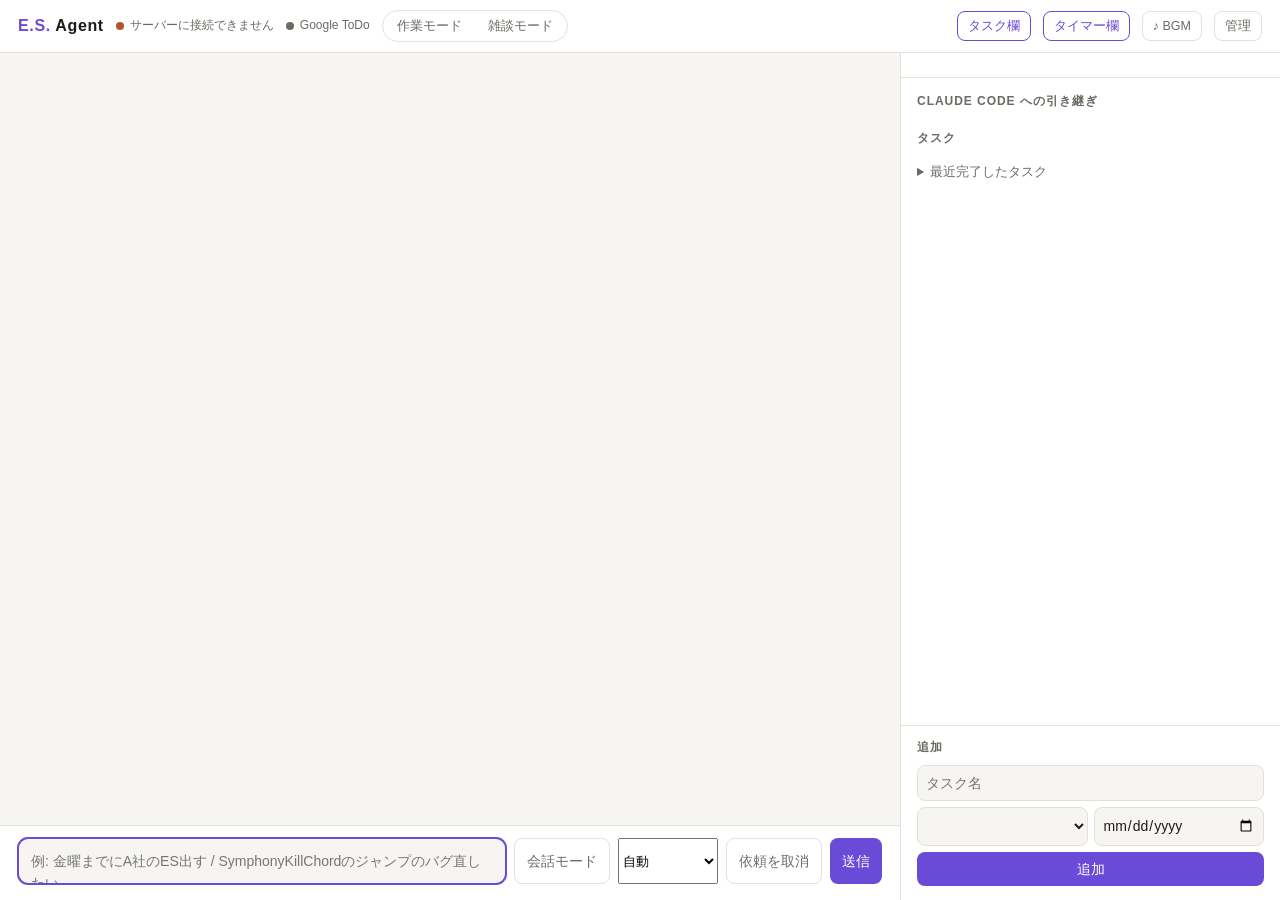
==== esagent/static/index.html @ 78816b26 "feat: 黒猫がマウス・ドラッグ・話しかけに反応する（#279） - マウスを乗せると鳴く（♡）、運ぶと走る（!）・下ろすと伸び、会話モードで話している間は耳を立てて聞く（👂） - 決まりは esa" ====
<!doctype html>
<html lang="ja">
<head>
<meta charset="utf-8">
<meta name="viewport" content="width=device-width, initial-scale=1">
<meta name="referrer" content="strict-origin-when-cross-origin">
<title>E.S. Agent</title>
<link rel="stylesheet" href="/static/companion.css">
<style>
:root {
  --bg: #f6f5f2; --panel: #ffffff; --ink: #1d1c1a; --muted: #6d6a64; --line: #e4e1da;
  --accent: #6a4bd8; --accent-ink: #ffffff; --user: #ece8ff; --notice: #f1efe8;
  --ok: #2f8a4f; --warn: #b4542b; --due: #a26400;
}
@media (prefers-color-scheme: dark) {
  :root {
    --bg: #161514; --panel: #1f1e1c; --ink: #ecebe7; --muted: #9c988f; --line: #33312d;
    --accent: #9b83ff; --accent-ink: #14121c; --user: #2c2645; --notice: #26241f;
    --ok: #6cc58b; --warn: #f0906a; --due: #e0b050;
  }
}
* { box-sizing: border-box; }
html, body { height: 100%; margin: 0; }
body {
  background: var(--bg); color: var(--ink);
  font: 14px/1.6 "Segoe UI", "Yu Gothic UI", "Meiryo", sans-serif;
  display: grid; grid-template-rows: auto 1fr;
}
header {
  display: flex; align-items: center; gap: 12px; padding: 10px 18px;
  border-bottom: 1px solid var(--line); background: var(--panel);
}
header h1 { font-size: 16px; margin: 0; letter-spacing: .04em; }
/* YouTube under the header (#157). Closed = moved off-screen, so the player is never torn down. */
#bgm-drop { position: fixed; top: 52px; right: 16px; width: min(400px, calc(100vw - 32px)); max-height: calc(100vh - 70px);
  overflow: auto; z-index: 40; background: var(--panel); border: 1px solid var(--line); border-radius: 12px;
  padding: 12px 16px; box-shadow: 0 12px 32px rgba(0,0,0,.35); }
#bgm-drop:not(.open) { left: -10000px; right: auto; }
#bgm-drop h2 { font-size: 12px; text-transform: uppercase; letter-spacing: .08em; color: var(--muted); margin: 0 0 8px; }
#bgmBtn[aria-expanded="true"] { color: var(--accent); border-color: var(--accent); }
/* The calendar pane (#157). */
#cal .cal-head { display: flex; align-items: center; justify-content: space-between; gap: 6px; }
#cal .cal-head h2 { margin: 0; cursor: pointer; user-select: none; }
#cal .caret { display: inline-block; transition: transform .15s; }
#cal.closed .caret { transform: rotate(-90deg); }
#cal.closed #cal-body { display: none; }
#cal-body { max-height: 46vh; overflow: auto; margin-top: 6px; }
.cal-nav { display: flex; align-items: center; gap: 4px; font-size: 12.5px; }
.cal-nav button { padding: 0 8px; }
.cal-grid { display: grid; grid-template-columns: repeat(7, 1fr); gap: 2px; }
.cal-w { text-align: center; font-size: 11px; color: var(--muted); }
.cal-day { padding: 2px 0 1px; font-size: 12px; background: transparent; border: 1px solid transparent; border-radius: 6px;
  color: inherit; display: flex; flex-direction: column; align-items: center; line-height: 1.2; cursor: pointer; }
.cal-day i { font-style: normal; font-size: 9px; color: var(--accent); height: 9px; }
.cal-day.other { opacity: .4; }
.cal-day.today { border-color: var(--accent); }
.cal-day.picked { background: var(--accent); color: #fff; }
.cal-day.picked i { color: #fff; }
#cal h3 { font-size: 12.5px; margin: 10px 0 4px; }
.cal-list { list-style: none; margin: 0; padding: 0; font-size: 12.5px; }
.cal-list li { display: grid; grid-template-columns: 42px 1fr; gap: 0 6px; padding: 3px 0; border-bottom: 1px solid var(--line); }
.cal-list li small { grid-column: 2; color: var(--muted); font-size: 11px; }
.cal-list li.none { display: block; color: var(--muted); }
.cal-list .when { color: var(--muted); font-variant-numeric: tabular-nums; }
#cal-add { display: grid; grid-template-columns: 1fr 1fr; gap: 4px; margin-top: 8px; }
#cal-add input[name=title] { grid-column: 1 / -1; }
#cal-add input, #cal-add select, #cal-add button { font-size: 12px; min-width: 0; }
.cal-choose { margin-top: 8px; font-size: 12px; }
.cal-choose label { display: flex; align-items: center; gap: 6px; padding: 2px 0; }
.cal-choose .swatch { width: 10px; height: 10px; border-radius: 3px; display: inline-block; }
.cal-note { font-size: 12px; color: var(--muted); margin: 6px 0; }
.cal-note.error { color: var(--warn); }
header h1 span { color: var(--accent); }
#status { font-size: 12px; color: var(--muted); display: flex; align-items: center; gap: 6px; }
#status i { width: 8px; height: 8px; border-radius: 50%; background: var(--muted); display: inline-block; }
#status.ok i { background: var(--ok); } #status.bad i { background: var(--warn); }
#gstatus { font-size: 12px; color: var(--muted); display: flex; align-items: center; gap: 6px; }
#gstatus i { width: 8px; height: 8px; border-radius: 50%; background: var(--muted); display: inline-block; }
#gstatus.ok i { background: var(--ok); } #gstatus.bad i { background: var(--warn); } #gstatus.wait i { background: var(--due); }
#lstatus { font-size: 12px; color: var(--muted); display: flex; align-items: center; gap: 6px; }
#lstatus[hidden] { display: none; }
#lstatus i { width: 8px; height: 8px; border-radius: 50%; background: var(--muted); display: inline-block; }
#lstatus.ok i { background: var(--ok); } #lstatus.bad i { background: var(--warn); }
.spacer { flex: 1; }
#modesw { display: inline-flex; border: 1px solid var(--line); border-radius: 999px; padding: 2px; gap: 2px; }
#modesw button { background: transparent; color: var(--muted); border-radius: 999px; padding: 3px 12px; font-size: 12.5px; }
#modesw button.on { background: var(--accent); color: var(--accent-ink); }
#modesw button:not(.on):hover { color: var(--ink); }
header button { padding: 4px 10px; font-size: 12.5px; }
main { display: grid; grid-template-columns: minmax(0, 1fr) 380px; min-height: 0; }
@media (max-width: 820px) { main { grid-template-columns: 1fr; } aside { border-left: 0; border-top: 1px solid var(--line); }
  #sidescroll { max-height: 50vh; } }

/* chat */
#chat { display: grid; grid-template-rows: auto 1fr auto; min-height: 0; }
#live { display: flex; flex-direction: column; gap: 10px; }
#log { overflow-y: auto; padding: 18px; display: flex; flex-direction: column; gap: 10px; }
.msg { max-width: 82%; padding: 9px 13px; border-radius: 12px; white-space: pre-wrap; word-break: break-word; }
.msg.user { align-self: flex-end; background: var(--user); }
.msg.assistant { align-self: flex-start; background: var(--panel); border: 1px solid var(--line); }
.msg.es { align-self: flex-start; background: var(--panel); border: 1px dashed var(--line); font-size: 13px; }
.msg.queued { opacity: .55; }
/* Ratings of a reply (#144): shown only while the pointer is on the reply, or once rated. */
.msg.assistant { position: relative; }
.rate { display: none; gap: 4px; margin-top: 4px; }
.msg.assistant:hover .rate, .rate.done { display: flex; }
.rate button { font-size: 12px; padding: 1px 6px; border: 1px solid var(--line); border-radius: 8px; background: transparent; color: var(--muted); cursor: pointer; }
.rate button.on { color: var(--accent); border-color: var(--accent); }
.msg.pending small { display: block; font-size: 11px; color: var(--muted); margin-top: 3px; }
.msg.queued small { display: block; font-size: 11px; color: var(--muted); margin-top: 2px; }
.msg.thinking { align-self: flex-start; color: var(--muted); font-size: 12.5px; background: transparent; padding: 4px 2px; }
.msg.thinking b { font-variant-numeric: tabular-nums; color: var(--accent); font-weight: 600; }
.msg.thinking .detail { display: block; font-size: 12px; margin-top: 2px; }
.msg.thinking .partial { display: block; margin-top: 6px; padding: 8px 12px; border-radius: 12px; color: var(--ink);
  font-size: 14px; background: var(--panel); border: 1px dashed var(--line); }
.msg.thinking .dots { display: inline-block; width: 8px; height: 8px; margin-right: 8px; border-radius: 50%;
  background: var(--accent); animation: pulse 1s ease-in-out infinite; vertical-align: middle; }
@keyframes pulse { 50% { opacity: .25; transform: scale(.7); } }
.badge { font-size: 11.5px; padding: 2px 8px; border-radius: 999px; background: var(--user); color: var(--accent); }
form#send { position: relative; }
#cmdpop {
  position: absolute; left: 18px; right: 90px; bottom: calc(100% - 6px); max-height: 260px; overflow-y: auto;
  background: var(--panel); border: 1px solid var(--line); border-radius: 10px; box-shadow: 0 6px 24px rgba(0,0,0,.18);
  padding: 4px; z-index: 5;
}
#cmdpop .cmd { padding: 5px 9px; border-radius: 7px; cursor: pointer; display: flex; gap: 8px; align-items: baseline; }
#cmdpop .cmd.sel, #cmdpop .cmd:hover { background: var(--user); }
#cmdpop .args { color: var(--muted); font-size: 12px; }
#cmdpop .desc { margin-left: auto; color: var(--muted); font-size: 12px; }
.msg.notice { align-self: flex-start; background: var(--notice); color: var(--muted); font-size: 12.5px; border-radius: 8px; }
.empty { color: var(--muted); margin: auto; text-align: center; }
form#send { display: flex; gap: 8px; padding: 12px 18px 16px; border-top: 1px solid var(--line); background: var(--panel); }
#listen { white-space: nowrap; }
#listen.on { background: var(--user); color: var(--accent); border-color: var(--accent); }
#listen-line { padding: 4px 18px; font-size: 12.5px; color: var(--muted); background: var(--panel); border-top: 1px solid var(--line); }
textarea {
  flex: 1; resize: none; height: 46px; max-height: 160px; padding: 11px 12px; border-radius: 10px;
  border: 1px solid var(--line); background: var(--bg); color: var(--ink); font: inherit;
}
textarea:focus, input:focus, select:focus { outline: 2px solid var(--accent); outline-offset: -1px; }
button {
  font: inherit; border: 0; border-radius: 8px; cursor: pointer; padding: 6px 12px;
  background: var(--accent); color: var(--accent-ink);
}
button.ghost { background: transparent; color: var(--muted); border: 1px solid var(--line); }
button:disabled { opacity: .5; cursor: default; }

/* side panel */
/* BGM on top and the add form at the bottom stay put; only the middle scrolls */
aside { border-left: 1px solid var(--line); background: var(--panel); display: flex; flex-direction: column; min-height: 0; }
aside .pinned { flex: none; padding: 12px 16px; background: var(--panel); }
aside .pinned.top { border-bottom: 1px solid var(--line); }
aside .pinned.bottom { border-top: 1px solid var(--line); padding-bottom: 14px; }
aside .pinned h2 { margin-top: 0; }
#sidescroll { flex: 1; min-height: 0; overflow-y: auto; overflow-x: hidden; padding: 12px 16px 16px; }
aside h2 { font-size: 12px; text-transform: uppercase; letter-spacing: .08em; color: var(--muted); margin: 18px 0 8px; }
#sidescroll h2:first-child { margin-top: 2px; }
.handoff { border: 1px solid var(--accent); border-radius: 10px; padding: 10px 12px; margin-bottom: 8px; }
.handoff .t { font-weight: 600; }
.handoff .m { font-size: 12px; color: var(--muted); margin: 2px 0 8px; }
.handoff .row { display: flex; gap: 6px; }
.group { margin-bottom: 10px; }
.group .name { font-size: 12.5px; font-weight: 600; margin: 8px 0 4px; display: flex; align-items: center; gap: 4px; min-width: 0; }
.group .name .fold { background: none; border: 0; padding: 0 2px; font: inherit; color: var(--muted); cursor: pointer; flex: none; }
.group .name .gname { overflow: hidden; text-overflow: ellipsis; white-space: nowrap; min-width: 0; }
.group .name .count { color: var(--muted); font-weight: 400; flex: none; }
.group .name .soon { color: var(--warn); flex: none; }
.task { display: grid; grid-template-columns: auto 1fr auto; gap: 8px; align-items: start; padding: 5px 0; border-bottom: 1px dashed var(--line); }
.task input[type=checkbox] { margin-top: 4px; accent-color: var(--accent); }
.task .title { word-break: break-word; }
.task .meta { font-size: 11.5px; color: var(--muted); }
.task .meta .due { color: var(--due); } .task .meta .over { color: var(--warn); font-weight: 600; }
.task button { padding: 2px 8px; font-size: 12px; }
.task.done .title { text-decoration: line-through; color: var(--muted); }
.task > div { min-width: 0; }
.task button { white-space: nowrap; }
aside { overflow: hidden; }
.task .title { cursor: pointer; }
.task .title:hover { color: var(--accent); }
.task .peek { font-size: 11.5px; color: var(--muted); white-space: nowrap; overflow: hidden; text-overflow: ellipsis; }
.task .more { grid-column: 2 / -1; display: grid; gap: 6px; margin: 4px 0 6px; }
.task .more textarea { height: 90px; max-height: none; resize: vertical; font-size: 13px; padding: 8px 10px; }
.task .more .row { display: flex; gap: 6px; }
form#add { display: grid; grid-template-columns: 1fr 1fr; gap: 6px; }
form#add input[name=title] { grid-column: 1 / -1; }
form#add input, form#add select {
  font: inherit; padding: 6px 8px; border-radius: 8px; border: 1px solid var(--line);
  background: var(--bg); color: var(--ink); min-width: 0;
}
form#add button { grid-column: 1 / -1; }
details summary { cursor: pointer; color: var(--muted); font-size: 12.5px; margin-top: 14px; }

/* A narrow window (#278): the task column and the timer bar can be hidden from the header,
   and the rest packs tighter. Which parts are hidden is kept in this browser (es.layout). */
#sideBtn[aria-pressed="true"], #barBtn[aria-pressed="true"] { color: var(--accent); border-color: var(--accent); }
body.hide-side main { grid-template-columns: minmax(0, 1fr); }
body.hide-side aside { display: none; }
body.hide-bar #scene #controls { display: none; }
@media (max-width: 1100px) {
  header { flex-wrap: wrap; gap: 6px 10px; padding: 8px 12px; }
  main { grid-template-columns: minmax(0, 1fr) 300px; }
  #log { padding: 12px; }
  .msg { max-width: 92%; }
  form#send { flex-wrap: wrap; gap: 6px; padding: 8px 12px 10px; }
  form#send textarea { flex: 1 1 100%; }
  #sendBtn { margin-left: auto; }
  #scene #controls { gap: 10px; padding: 6px 12px; }
}
@media (max-height: 640px) {
  #scene #controls { padding: 4px 12px; }
  #scene #pomo-time { font-size: 22px; }
  form#send textarea { height: 38px; padding: 7px 10px; }
}
</style>
</head>
<body>
<header>
  <h1 title="External Self Agent"><span>E.S.</span> Agent</h1>
  <div id="status"><i></i><span>確認中…</span></div>
  <div id="gstatus" class="pill"><i></i><span>Google ToDo</span></div>
  <div id="lstatus" class="pill" hidden><i></i><span></span></div>
  <div id="modesw" role="group" aria-label="モード">
    <button data-mode="work" title="タスク管理と相談。「何からやる？」で次の一歩を提案します">作業モード</button>
    <button data-mode="talk" title="ただの会話。Es からタスクの話は振りません">雑談モード</button>
  </div>
  <span class="spacer"></span>
  <button id="gconnect" class="ghost" hidden>Google ToDo に接続</button>
  <button id="gsync" class="ghost" hidden>今すぐ同期</button>
  <button id="gkeep" class="ghost" hidden>Google に送り直す</button>
  <button id="gdrop" class="ghost" hidden></button>
  <button id="sideBtn" class="ghost" title="右のタスク欄を出す / 隠す" aria-pressed="true">タスク欄</button>
  <button id="barBtn" class="ghost" title="上のタイマー・音・なかよし度の欄を出す / 隠す" aria-pressed="true">タイマー欄</button>
  <button id="bgmBtn" class="ghost" title="YouTube の BGM と動画・プレイリスト" aria-expanded="false">♪ BGM</button>
  <button id="adminBtn" class="ghost" title="データベースの中身と設定">管理</button>
</header>
<!-- YouTube lives under the header (#157); hidden off-screen, never removed, so the music keeps playing. -->
<div id="bgm-drop"><section id="bgm"></section></div>
<main>
  <section id="chat">
    <section id="scene"></section>
    <div id="log"></div>
    <div id="listen-line" hidden></div>
    <form id="send">
      <div id="cmdpop" hidden></div>
      <textarea id="input" placeholder="例: 金曜までにA社のES出す / SymphonyKillChordのジャンプのバグ直したい" autofocus></textarea>
      <button id="listen" type="button" class="ghost" title="オンの間は話しかけるだけで送ります（Edge の音声認識）">会話モード</button>
      <select id="request-relation" title="前の依頼との関係">
        <option value="auto">自動</option><option value="independent">別の依頼</option>
        <option value="correction">言い直し</option><option value="append">条件を追加</option>
        <option value="topic">話題を変える</option>
      </select>
      <button id="request-cancel" type="button" class="ghost">依頼を取消</button>
      <button id="sendBtn" type="submit">送信</button>
    </form>
  </section>
  <aside>
    <section id="cal" class="pinned top"></section>
    <div id="sidescroll">
      <h2>Claude Code への引き継ぎ</h2>
      <div id="handoffs"></div>
      <h2>タスク</h2>
      <div id="tasks"></div>
      <details><summary>最近完了したタスク</summary><div id="done"></div></details>
    </div>
    <section class="pinned bottom">
      <h2>追加</h2>
      <form id="add">
        <input name="title" placeholder="タスク名" required>
        <select name="project"></select>
        <input name="due" type="date">
        <button type="submit">追加</button>
      </form>
    </section>
  </aside>
</main>
<script src="/static/companion.js"></script>
<script src="/static/listen.js"></script>
<script src="/static/calendar.js"></script>
<script>
const $ = (s) => document.querySelector(s);
let S = { tasks: [], done: [], projects: [], handoffs: [], messages: [], llm: {} };
let busy = false;
const openTasks = new Set();
const repText = (r) => { const p = r.split(" "); return p[0] === "daily" ? `毎日 ${p[1]}` : `毎週${"月火水木金土日"[+p[1]]} ${p[2]}`; };

const esc = (s) => String(s ?? "").replace(/[&<>"']/g, (c) => ({ "&": "&amp;", "<": "&lt;", ">": "&gt;", '"': "&quot;", "'": "&#39;" }[c]));

async function api(path, body) {
  const opt = body === undefined ? {} : {
    method: "POST", headers: { "Content-Type": "application/json", "X-EsAgent": "1" }, body: JSON.stringify(body),
  };
  let r;
  try { r = await fetch(path, opt); }
  catch (e) { const err = new Error("E.S. Agent のサーバーに接続できません"); err.offline = true; throw err; }
  let data;
  try { data = await r.json(); }
  catch (e) { const err = new Error("返答を受け取れませんでした。再接続を待っています"); err.offline = true; throw err; }
  if (!r.ok) throw new Error(data.error || r.statusText);
  return data;
}

async function refresh() {
  try { S = await api("/api/state"); render(); } catch (e) { setStatus(false, "サーバーに接続できません"); }
}

function setStatus(ok, text) {
  $("#status").className = ok ? "ok" : "bad";
  $("#status span").textContent = text;
}

function today() { const d = new Date(); d.setMinutes(d.getMinutes() - d.getTimezoneOffset()); return d.toISOString().slice(0, 10); }

// Categories of the task list can be folded (#173). Only a screen preference, so it stays in this browser.
const folded = (() => { try { return new Set(JSON.parse(localStorage.getItem("es.folded") || "[]")); } catch { return new Set(); } })();
const saveFolded = () => { try { localStorage.setItem("es.folded", JSON.stringify([...folded])); } catch {} };
function groupHtml(name, ts, row, t0) {
  const shut = folded.has(name);
  // A folded category still shows that a task in it is due today or overdue, so it is not missed.
  const soon = shut && ts.some((t) => t.status !== "done" && t.due && t.due <= t0);
  return `<div class="group${shut ? " folded" : ""}"><div class="name">` +
    `<button type="button" class="fold" data-fold="${esc(name)}" aria-expanded="${shut ? "false" : "true"}" ` +
    `title="${shut ? "開く" : "畳む"}">${shut ? "▸" : "▾"}</button><span class="gname">${esc(name)}</span>` +
    (shut ? `<span class="count">（${ts.length}）</span>` : "") +
    (soon ? `<span class="soon" title="今日まで・締切を過ぎたタスクがあります">⚠</span>` : "") +
    `</div>${shut ? "" : ts.map(row).join("")}</div>`;
}

function render() {
  const l = S.llm;
  if (!l.ollama) setStatus(false, "Ollama 未起動（タスク管理だけ使えます）");
  else if (!l.model) setStatus(false, `${l.name} 未ダウンロード`);
  else if (l.warming) setStatus(true, `${l.name} 読み込み中…（最初の返事の準備）`);
  else if (l.loaded === false) setStatus(true, `${l.name} 待機中（話しかけると読み込みます）`);
  else setStatus(true, `${l.name} 準備OK`);

  renderGoogle(S.google || {});
  renderLinked(S.linked || []);
  window.Es?.update(S);

  const log = $("#log");
  const atBottom = nearBottom(log);
  log.innerHTML = S.messages.length
    ? S.messages.map((m) => `<div class="msg ${esc(m.role)}${m.status === "pending" ? " pending" : ""}">${esc(m.content)}` +
        (m.status === "pending" ? `<small>⏳ 返事待ち — モデルの準備ができたら自動で返事します</small>` : "") +
        (m.status === "joined" ? `<small>🎙 続けて話した音声をまとめて 1 つの発言にしました</small>` : "") + renderChoices(m) +
        (m.role === "assistant" ? renderRate(m) : "") + `</div>`).join("")
    : `<div class="empty">Es です。予定やタスク、困っていることを話しかけてください。<br>「/」でコマンド、コードの作業は Claude Code に引き継げます。</div>`;
  log.insertAdjacentHTML("beforeend", `<div id="live"></div>`);
  renderLive(atBottom);
  document.querySelectorAll("#modesw [data-mode]").forEach((b) => b.classList.toggle("on", b.dataset.mode === (S.mode || "work")));
  $("#input").placeholder = S.mode === "talk"
    ? "雑談モード：なんでも話してね（タスクの追加・完了もできます）"
    : "作業モード：例「金曜までにA社のES出す」「何からやる？」　/ でスキル";

  $("#handoffs").innerHTML = S.handoffs.length ? S.handoffs.map((h) => `
    <div class="handoff">
      <div class="t">#${h.task_id} ${esc(h.task_title)}</div>
      <div class="m">${esc(h.project || "未分類")} ・ ${h.status === "opened" ? "開いた（結果待ち）" : "未オープン"}</div>
      <div class="row">
        <button data-open="${h.id}">${h.status === "opened" ? "もう一度開く" : "Claude Codeで開く"}</button>
        <button class="ghost" data-dismiss="${h.id}">取り下げ</button>
      </div>
    </div>`).join("") : `<div class="task"><span></span><span class="meta">なし</span></div>`;

  const groups = {};
  for (const t of S.tasks) (groups[t.project || "未分類"] ??= []).push(t);
  const t0 = today();
  const row = (t) => `
    <div class="task ${t.status === "done" ? "done" : ""}">
      <input type="checkbox" ${t.status === "done" ? "checked" : ""} data-toggle="${t.id}" ${t.read_only
        ? `disabled title="リポジトリのファイルから読み取ったタスク。完了は元のファイルで付ける"` : `title="完了"`}>
      <div><div class="title" data-expand="${t.id}" title="クリックでメモを開く">#${t.id} ${esc(t.title)}</div>
        ${t.notes && !openTasks.has(t.id) ? `<div class="peek">${esc(t.notes.split("\n").pop())}</div>` : ""}
        <div class="meta">${t.repeat ? `<span class="rep" title="${esc(t.repeat)}">🔁 ${esc(repText(t.repeat))}</span> ・ ` : ""}${t.due ? `<span class="${t.due < t0 ? "over" : "due"}">〆 ${esc(t.due)}</span> ・ ` : ""}${{ todo: "未着手", doing: "進行中", delegated: "Claude Codeに委任", done: "完了" }[t.status] || esc(t.status)}</div></div>
      ${t.status === "done" ? "" : `<button class="ghost" data-delegate="${t.id}" title="Claude Code に引き継ぐ">→ Claude</button>`}
      ${openTasks.has(t.id) ? `<div class="more">
        <textarea data-notes="${t.id}" placeholder="メモ・内容（Claude Code に引き継ぐときにも渡されます）">${esc(t.notes)}</textarea>
        <div class="row"><button data-savenotes="${t.id}">メモを保存</button>
          ${t.status === "done" ? "" : `<button class="ghost" data-focus="${t.id}">Es と集中する</button>`}</div>
      </div>` : ""}
    </div>`;
  $("#tasks").innerHTML = Object.keys(groups).length
    ? Object.entries(groups).map(([name, ts]) => groupHtml(name, ts, row, t0)).join("")
    : `<div class="meta">まだタスクはありません</div>`;
  $("#done").innerHTML = S.done.map(row).join("");

  const sel = $("#add select");
  const cur = sel.value;
  sel.innerHTML = `<option value="">プロジェクトなし</option>` + S.projects.map((p) => `<option>${esc(p.name)}</option>`).join("");
  sel.value = cur;
}

// TODO files read from other repositories (AS-18): where from, when, and what went wrong.
const LINKED_STATES = { missing: "ファイルなし", unreadable: "読み取れない", broken: "壊れている", format: "知らない形式",
                        error: "エラー", waiting: "読み込み待ち" };
function renderLinked(list) {
  const el = $("#lstatus");
  el.hidden = !list.length;
  if (!list.length) return;
  const bad = list.filter((s) => s.state !== "ok");
  el.className = "pill " + (bad.length ? (bad.some((s) => s.state !== "waiting") ? "bad" : "") : "ok");
  $("#lstatus span").textContent = list.map((s) => s.state === "ok"
    ? `${s.label}: 未完了 ${s.open} 件 ${(s.checked_at || "").slice(11, 16)}`
    : `${s.label}: ${LINKED_STATES[s.state] || s.state}`).join(" ・ ");
  el.title = list.map((s) => `${s.label} → ${s.project}\n${s.file}\n確認: ${s.checked_at || "まだ"}` +
    (s.error ? `\n${s.error}` : "") + "\n読み取りのみ。完了はリポジトリ側で付けます").join("\n\n");
}

function renderGoogle(g) {
  const hhmm = (s) => (s ? s.slice(11, 16) : "");
  const pending = g.pending ? `・未同期 ${g.pending} 件` : "";
  let cls = "", text;
  if (!g.client) text = "Google ToDo: 未設定";
  else if (!g.connected) text = g.last_error ? `Google ToDo: ${g.last_error}` : "Google ToDo: 未接続", cls = g.last_error ? "bad" : "";
  else if (g.state === "online") cls = "ok", text = `Google ToDo: 同期済み ${hhmm(g.last_sync)}${pending}`;
  else if (g.state === "offline") cls = "wait", text = `Google ToDo: オフライン（復帰したら同期）${pending}`;
  else if (g.state === "auth_error" || g.state === "error") cls = "bad", text = `Google ToDo: ${g.last_error}`;
  else if (g.hold) cls = "bad", text = `Google ToDo: 同期を止めています。${g.hold.message}`;
  else cls = "wait", text = "Google ToDo: 同期準備中";
  $("#gstatus").className = cls;
  if (g.connected) {
    if (!g.calendar) text += " ・カレンダー未許可", cls = cls === "ok" ? "wait" : cls;
    else if (g.cal_error) text += ` ・カレンダー: ${g.cal_error}`, cls = "bad";
    else text += " ・カレンダー連携中";
  }
  $("#gstatus span").textContent = text;
  $("#gstatus").title = g.client ? "" : "secrets\\google_client.json を置くと接続できます";
  $("#gconnect").hidden = !g.client || (g.connected && g.calendar);
  $("#gconnect").textContent = g.connected ? "カレンダー連携のため再接続" : "Google ToDo に接続";
  $("#gsync").hidden = !g.connected || !!g.hold;
  // An account change or a mass deletion waits for the user's choice (#194).
  $("#gkeep").hidden = $("#gdrop").hidden = !(g.connected && g.hold);
  $("#gdrop").textContent = g.hold?.kind === "account" ? "接続をやめる" : `${g.hold?.tasks.length || 0} 件をここからも消す`;
  $("#gdrop").dataset.action = g.hold?.kind === "account" ? "disconnect" : "delete";
}

async function resolveGoogle(action) {
  if (action === "delete" && !confirm("Google で見えなくなったタスクを、ここからも消します。よろしいですか？")) return;
  try { await api("/api/google/resolve", {action}); } catch (err) { alert(err.message); }
  refresh();
}
$("#gkeep").addEventListener("click", () => resolveGoogle("resend"));
$("#gdrop").addEventListener("click", () => resolveGoogle($("#gdrop").dataset.action));

$("#gconnect").addEventListener("click", async () => {
  try { await api("/api/google/connect", {}); } catch (err) { alert(err.message); }
});
$("#gsync").addEventListener("click", async () => {
  $("#gsync").disabled = true;
  try { await api("/api/google/sync", {}); } catch (err) { alert(err.message); }
  $("#gsync").disabled = false; refresh();
});
$("#adminBtn").addEventListener("click", () => {
  const w = window.open("/admin", "esagent-admin", "width=1100,height=760");
  if (w) w.focus();
});

// Parts of the screen can be hidden for a narrow window (#278); this browser remembers it.
const LAYOUT_PARTS = { side: "#sideBtn", bar: "#barBtn" };
const layout = (() => {
  try { const v = JSON.parse(localStorage.getItem("es.layout") || "{}"); return v && typeof v === "object" ? v : {}; }
  catch { return {}; }
})();
function applyLayout(doc) {
  for (const [part, sel] of Object.entries(LAYOUT_PARTS)) {
    const hidden = layout[part] === false;
    doc.body.classList.toggle("hide-" + part, hidden);
    doc.querySelector(sel)?.setAttribute("aria-pressed", hidden ? "false" : "true");
  }
}
function toggleLayout(part, doc) {
  layout[part] = layout[part] === false;
  try { localStorage.setItem("es.layout", JSON.stringify(layout)); } catch {}
  applyLayout(doc);
}
for (const part in LAYOUT_PARTS) $(LAYOUT_PARTS[part]).onclick = () => toggleLayout(part, document);
applyLayout(document);

// ---- sending: a queue, so you can keep typing while Es is thinking ----------
function renderChoices(message) {
  const offer = S.choices;
  if (!offer || offer.message_id !== message.id) return "";
  const disabled = busy || queue.length ? " disabled" : "";
  return `<div class="chat-choices">${offer.options.map(o => `<button type="button" data-offer="${esc(offer.id)}" data-choice-value="${esc(o.value)}"${disabled}>${esc(o.label)}</button>`).join("")}</div>`;
}

// 👍/👎 and 「こう言ってほしかった」 on a reply (#144). Kept on this PC only (/feedback to list or delete).
function renderRate(m) {
  const f = (S.feedback || {})[m.id] || {};
  const on = (v) => f.rating === v ? " on" : "";
  return `<div class="rate${f.rating || f.rewritten ? " done" : ""}" data-mid="${m.id}">` +
    `<button type="button" data-rate="1" class="${on(1)}" title="いい返事">👍</button>` +
    `<button type="button" data-rate="-1" class="${on(-1)}" title="いまいち">👎</button>` +
    `<button type="button" data-rewrite="1" class="${f.rewritten ? " on" : ""}" title="こう言ってほしかった">✎</button></div>`;
}
$("#log").addEventListener("click", async e => {
  const r = e.target.closest(".rate button");
  if (!r) return;
  const mid = +r.closest(".rate").dataset.mid;
  const body = { messageId: mid };
  if (r.dataset.rewrite) {
    const text = window.prompt("Es にこう言ってほしかった、という返事を書いてね（この PC の中にだけ保存）");
    if (text === null) return;
    body.rewrite = text;
  } else {
    const cur = (S.feedback || {})[mid]?.rating;
    body.rating = cur === +r.dataset.rate ? 0 : +r.dataset.rate;
  }
  try { await api("/api/feedback", body); await refresh(); } catch (err) { window.Es?.say("評価を保存できなかった… " + err.message, { ms: 5000 }); }
});
$("#log").addEventListener("click", e => {
  const b = e.target.closest("button[data-offer]");
  if (!b || b.disabled || busy || queue.length || b.dataset.offer !== S.choices?.id) return;
  document.querySelectorAll("button[data-offer]").forEach(x => { x.disabled = true; });
  queue.push({text: b.textContent, at: localIso(), id: requestId(),
    choice: {offer_id: b.dataset.offer, value: b.dataset.choiceValue}});
  saveQueue(); renderLive(true); pump();
});

// Messages not yet delivered; queue[0] is in flight while busy. Saved so a reload keeps them.
// Items are {text, at}: at = when send was pressed, so Es can tell how long a message waited (#23).
const requestId = () => Array.from(crypto.getRandomValues(new Uint8Array(16)), n => n.toString(16).padStart(2, "0")).join("");
const queue = (() => { try { return JSON.parse(localStorage.getItem("es.queue") || "[]"); } catch { return []; } })()
  .map((q) => ({ ...(typeof q === "string" ? { text: q, at: null } : q), id: q.id || requestId() }));
const localIso = (d = new Date()) => {
  return d.toISOString(); // retain milliseconds and timezone across queued/replayed requests
};
// Questions about the wait itself ("まだ？") skip the queue; the server answers them at once.
// Questions that name a task ("そのタスクどうなってる？") wait in the queue like any other (#134).
let bypassRe = null, bypassExclude = null;
api("/api/chat/bypass").then((r) => {
  bypassRe = new RegExp(r.pattern);
  bypassExclude = r.exclude ? new RegExp(r.exclude) : null;
}).catch(() => {});
const saveQueue = () => { try { localStorage.setItem("es.queue", JSON.stringify(queue.map(({delivery, deliveryError, ...item}) => item))); } catch {} };
saveQueue(); // persist migrated IDs before the first request, including after a reload
let offline = false;
let thinkStart = 0, thinkStage = "", thinkDetail = "", thinkPartial = "", thinkTimer = null, stagePoll = null;

// Keeps the chat at the bottom only if it was there (#247): someone reading older messages is not
// pulled down by the 8-second refresh or the thinking timer. Sending passes follow = true.
const nearBottom = (log) => log.scrollHeight - log.scrollTop - log.clientHeight < 40;
function renderLive(follow = nearBottom($("#log"))) {
  const live = $("#live");
  if (!live) return;
  let html = "";
  queue.forEach(({ text, parts }, i) => {
    const joined = parts > 1 ? `<small>🎙 音声 ${parts} 回分をまとめて 1 つの発言にしました</small>` : "";
    if (i === 0 && busy) {
      html += `<div class="msg user">${esc(text)}${joined}</div>`;
      const secs = ((performance.now() - thinkStart) / 1000).toFixed(1);
      const label = offline ? "E.S. Agent に再接続を待っています（届いたら返事します）"
        : text.startsWith("/") ? "実行中" : `考え中${thinkStage ? `（${esc(thinkStage)}）` : ""}`;
      html += `<div class="msg thinking"><span class="dots"></span>${label} <b>${secs}s</b>` +
        (thinkDetail ? `<span class="detail">${esc(thinkDetail)}</span>` : "") +
        (thinkPartial ? `<span class="partial">${esc(thinkPartial)}</span>` : "") + `</div>`;
    } else {
      const wait = i === 0 && offline ? "E.S. Agent に再接続を待っています（つながったら自動で送ります）" : "送信待ち";
      html += `<div class="msg user queued">${esc(text)}${joined}<small>${wait}</small></div>`;
    }
  });
  live.innerHTML = html;
  const log = $("#log");
  if (follow) log.scrollTop = log.scrollHeight;
}

// One pump loop at a time (#179): busy is cleared while the screen refreshes between messages,
// and a message sent during that refresh must not start a second loop over the same queue.
let pumping = false;
async function pump() {
  if (busy || pumping) return;
  pumping = true;
  try { await pumpQueue(); } finally { pumping = false; }
}
async function pumpQueue() {
  while (queue.length) {
    busy = true;
    document.querySelectorAll("button[data-offer]").forEach(b => { b.disabled = true; });
    thinkStart = performance.now(); thinkStage = thinkDetail = thinkPartial = "";
    window.Es?.thinking(true);
    thinkTimer = setInterval(renderLive, 100);
    stagePoll = setInterval(async () => {
      try {
        const p = await api("/api/progress");
        if (p.busy && (!queue[0]?.jobId || (p.requestId === queue[0].jobId && p.revision === queue[0].revision))) { thinkStage = p.stage || thinkStage; thinkDetail = p.detail || ""; thinkPartial = p.partial || ""; }
      } catch {}
    }, 500);
    renderLive();
    let delivered = true;
    const item = queue[0];
    try {
      await submitItem(item);
      const job = await waitJob(item);
      const r = job.result || {};
      if (r.reply && !item.invalidated && (r.failed || r.cancelled || r.interrupted)) {
        window.Es?.say(r.reply, { ms: 9000, voice: false, record: false });
      }
      offline = false;
      if (r.pending) window.Es?.say(r.note, { ms: 6000, record: false });
      else if (!item.invalidated && job.state !== "superseded") window.Es?.react(r);  // a "うん" to a focus offer is started by the server
    } catch (err) {
      if (err.offline) { offline = true; delivered = false; }   // keep it and try again
      else {
        window.Es?.say("送れなかった… " + err.message, { ms: 6000 });
        if (!$("#input").value && item?.text) $("#input").value = item.text;
      }
    }
    clearInterval(thinkTimer); clearInterval(stagePoll);
    window.Es?.thinking(false);
    if (!delivered) {
      busy = false;
      renderLive();
      setTimeout(pump, 3000);
      return;
    }
    const at = queue.indexOf(item);  // the answered message, even if the queue changed meanwhile
    if (at >= 0) queue.splice(at, 1);
    saveQueue();
    busy = false;
    await refresh();
  }
}

// Load the model before the first message after a while (#119): when the window opens and when the
// user starts typing. The server ignores repeats within 20 seconds and never generates text for this.
let warmedAt = 0;
const warm = () => { if (Date.now() - warmedAt > 20000) { warmedAt = Date.now(); api("/api/warm", {}).catch(() => {}); } };
$("#input").addEventListener("input", warm);
$("#input").addEventListener("input", () => window.Es?.hearing?.());  // the small cat listens while you type (#279)
$("#input").addEventListener("focus", warm);
warm();

$("#send").addEventListener("submit", (e) => {
  e.preventDefault();
  const text = $("#input").value.trim();
  if (!text) return;
  $("#input").value = ""; hidePop();
  sendText(text);
  $("#input").focus();
});

// Typed messages and what 会話モード heard (listen.js) take the same path.
function activeTarget() {
  if (queue.length) {
    const item = queue[0];
    if (item.jobId && item.revision) return {id: item.jobId, revision: item.revision};
  }
  const message = [...S.messages].reverse().find(m => m.request_id && m.request_revision);
  return message ? {id: message.request_id, revision: message.request_revision} : null;
}
function relationOf(text, selected) {
  if (selected !== "auto") return selected;
  if (/^(取り消して|取消して|キャンセル|やめて|中止して)[。！!\s]*$/.test(text)) return "cancel";
  if (/^(いや[、, ]|訂正[、:： ]|言い直す[、:： ])/.test(text)) return "correction";
  if (/^(追加条件[、:： ]|条件を追加[、:： ])/.test(text)) return "append";
  if (/^(別の話[だけど、:： ]|話題を変え)/.test(text)) return "topic";
  return "independent";
}
async function submitItem(item) {
  if (!item.delivery) {
    item.deliveryError = null;
    item.delivery = api("/api/chat/submit", {
      text: item.text, queuedAt: item.at, requestId: item.id, choice: item.choice, via: item.via,
      relation: item.relation || "independent", targetId: item.targetId, targetRevision: item.targetRevision
    }).then(job => {
      item.jobId = job.jobId; item.revision = job.revision; saveQueue(); return job;
    }, error => { item.deliveryError = error; return null; });
  }
  const job = await item.delivery;
  if (item.deliveryError) { item.delivery = null; throw item.deliveryError; }
  return job;
}
async function waitJob(item) {
  while (true) {
    const job = await api("/api/chat/job?id=" + encodeURIComponent(item.jobId) + "&revision=" + item.revision);
    if (!["queued", "running"].includes(job.state)) return job;
    await new Promise(resolve => setTimeout(resolve, 300));
  }
}
// 会話モード (#116): a piece heard while the previous spoken message still waits or is being answered
// joins that message (relation "continue") instead of getting its own reply.
let listenMergeMs = 15000;
api("/api/voice").then(v => { listenMergeMs = v.listen?.merge ?? listenMergeMs; }).catch(() => {});
async function joinSpoken(text) {
  const prev = [...queue].reverse().find(q => q.via === "voice");
  if (!prev || prev.invalidated || Date.now() - (prev.lastPart || 0) > listenMergeMs) return false;
  try { await submitItem(prev); } catch { return false; }
  if (!prev.jobId) return false;
  const r = await api("/api/chat/submit", {text, queuedAt: localIso(), requestId: requestId(), relation: "continue",
    targetId: prev.jobId, targetRevision: prev.revision, via: "voice"});
  if (r.jobId === prev.jobId) {
    prev.text += " " + text; prev.parts = (prev.parts || 1) + 1; prev.revision = r.revision; prev.lastPart = Date.now();
  } else {  // the previous one was already answered: this is a message of its own
    queue.push({text, at: localIso(), id: r.jobId, jobId: r.jobId, revision: r.revision, relation: "independent",
      via: "voice", lastPart: Date.now(), delivery: Promise.resolve(r)});
  }
  saveQueue(); renderLive(true); pump();
  return true;
}

// Every message is received immediately, even while an earlier model request is running.
async function sendText(text, forcedRelation = null, opts = {}) {
  if (opts.via === "voice" && await joinSpoken(text).catch(() => false)) return;
  if (busy && bypassRe && bypassRe.test(text) && !(bypassExclude && bypassExclude.test(text)) && !text.startsWith("/")) {
    api("/api/chat", { text, queuedAt: localIso(), requestId: requestId() })
      .then(r => { window.Es?.say(r.reply, { ms: 9000, voice: false, record: false }); return refresh(); })
      .catch(err => window.Es?.say("送れなかった… " + err.message, { ms: 6000 }));
    return;
  }
  const selected = forcedRelation || $("#request-relation").value;
  const relation = relationOf(text, selected);
  if (relation !== "independent" && queue.length && !queue[0].jobId) {
    try { await submitItem(queue[0]); }
    catch (error) { window.Es?.say("受付を確認できません。前の依頼が届いてから言い直してください。", {voice: false}); return; }
  }
  const target = activeTarget();
  const item = {text, at: localIso(), id: requestId(), relation, via: opts.via, lastPart: Date.now(),
    targetId: relation !== "independent" ? target?.id : undefined,
    targetRevision: relation !== "independent" ? target?.revision : undefined};
  if (relation !== "independent" && queue[0]) queue[0].invalidated = true;
  queue.push(item); saveQueue(); renderLive(true);
  // Submission errors are held on the item until pump displays them.
  submitItem(item).catch(() => {});
  pump();
}
$("#request-cancel").addEventListener("click", () => sendText("取り消して", "cancel"));

// ---- slash command autocomplete --------------------------------------------
let CMDS = [], popItems = [], popSel = 0;
api("/api/commands").then((c) => (CMDS = c)).catch(() => {});

function hidePop() { $("#cmdpop").hidden = true; popItems = []; }

function updatePop() {
  const v = $("#input").value;
  if (!v.startsWith("/") || v.includes(" ") || v.includes("\n")) return hidePop();
  popItems = CMDS.filter((c) => c.name.startsWith(v.toLowerCase()));
  if (!popItems.length) return hidePop();
  popSel = Math.min(popSel, popItems.length - 1);
  $("#cmdpop").innerHTML = popItems.map((c, i) =>
    `<div class="cmd ${i === popSel ? "sel" : ""}" data-cmd="${esc(c.name)}"><b>${esc(c.name)}</b> <span class="args">${esc(c.args)}</span><span class="desc">${esc(c.desc)}</span></div>`).join("");
  $("#cmdpop").hidden = false;
}

function pickCmd(name) {
  $("#input").value = name + " ";
  hidePop(); $("#input").focus();
}

$("#input").addEventListener("input", () => { popSel = 0; updatePop(); });
$("#cmdpop").addEventListener("mousedown", (e) => {
  const el = e.target.closest("[data-cmd]");
  if (el) { e.preventDefault(); pickCmd(el.dataset.cmd); }
});

$("#input").addEventListener("keydown", (e) => {
  const open = !$("#cmdpop").hidden && popItems.length;
  if (open && (e.key === "ArrowDown" || e.key === "ArrowUp")) {
    e.preventDefault();
    popSel = (popSel + (e.key === "ArrowDown" ? 1 : popItems.length - 1)) % popItems.length;
    return updatePop();
  }
  if (open && e.key === "Escape") return hidePop();
  if (open && (e.key === "Tab" || (e.key === "Enter" && !e.isComposing && $("#input").value !== popItems[popSel].name))) {
    e.preventDefault();
    return pickCmd(popItems[popSel].name);
  }
  if (e.key === "Enter" && !e.shiftKey && !e.isComposing) { e.preventDefault(); $("#send").requestSubmit(); }
});

$("#add").addEventListener("submit", async (e) => {
  e.preventDefault();
  const f = new FormData(e.target);
  // A failure says why and keeps what was typed (#249).
  try { await api("/api/tasks", { title: f.get("title"), project: f.get("project"), due: f.get("due") }); }
  catch (err) { window.Es?.say("追加できなかった… " + err.message, { ms: 6000 }); return; }
  e.target.title.value = ""; e.target.due.value = "";
  refresh();
});

document.addEventListener("click", async (e) => {
  const d = e.target.dataset;
  if (d.mode && e.target.closest("#modesw")) {
    if (d.mode === S.mode) return;
    try { await api("/api/mode", { mode: d.mode }); } catch (err) { alert(err.message); }
    return refresh();
  }
  try {
    if (d.expand) { const id = +d.expand; openTasks.has(id) ? openTasks.delete(id) : openTasks.add(id); return render(); }
    if (d.fold !== undefined && e.target.closest("#tasks")) {
      folded.has(d.fold) ? folded.delete(d.fold) : folded.add(d.fold); saveFolded(); return render();
    }
    if (d.focus) return window.Es?.focusOn(d.focus);
    if (d.savenotes) {
      const ta = document.querySelector(`[data-notes="${d.savenotes}"]`);
      await api(`/api/tasks/${d.savenotes}`, { notes: ta.value });
      window.Es?.say("メモ、残しておいたよ。", { ms: 2500 });
    }
    else if (d.open) await api(`/api/handoffs/${d.open}/open`, {});
    else if (d.dismiss) await api(`/api/handoffs/${d.dismiss}/dismiss`, {});
    else if (d.delegate) await api(`/api/tasks/${d.delegate}/delegate`, {});
    else return;
  } catch (err) { alert(err.message); }
  refresh();
});

document.addEventListener("change", async (e) => {
  const id = e.target.dataset.toggle;
  if (!id || e.target.disabled) return;
  // A refused change (a read-only task, #182) puts the box back and says why (#249).
  try { await api(`/api/tasks/${id}`, { status: e.target.checked ? "done" : "todo" }); }
  catch (err) { e.target.checked = !e.target.checked; window.Es?.say(err.message, { ms: 6000 }); }
  refresh();
});

window.EsHooks = { refresh, send: sendText };
if (queue.length) setTimeout(pump, 500);  // messages left over from before a reload
window.Es?.init();
window.EsListen?.init();
window.EsCalendar?.init();
// The BGM button opens YouTube under the header; closing only moves it off-screen.
$("#bgmBtn").onclick = (e) => {
  e.stopPropagation();
  // A narrow window wraps the header onto two lines (#278): open just under it, not over it.
  const top = Math.round($("header").getBoundingClientRect().bottom + 6);
  $("#bgm-drop").style.top = top + "px";
  $("#bgm-drop").style.maxHeight = `calc(100vh - ${top + 16}px)`;
  const open = $("#bgm-drop").classList.toggle("open");
  $("#bgmBtn").setAttribute("aria-expanded", open ? "true" : "false");
};
document.addEventListener("click", (e) => {
  if ($("#bgm-drop").classList.contains("open") && !e.target.closest("#bgm-drop, dialog")) {
    $("#bgm-drop").classList.remove("open"); $("#bgmBtn").setAttribute("aria-expanded", "false");
  }
});
refresh();
// Do not re-render while a note is being edited, or the text box would reset.
setInterval(() => { if (!busy && !document.activeElement?.matches?.("[data-notes]")) refresh(); }, 8000);
</script>
</body>
</html>
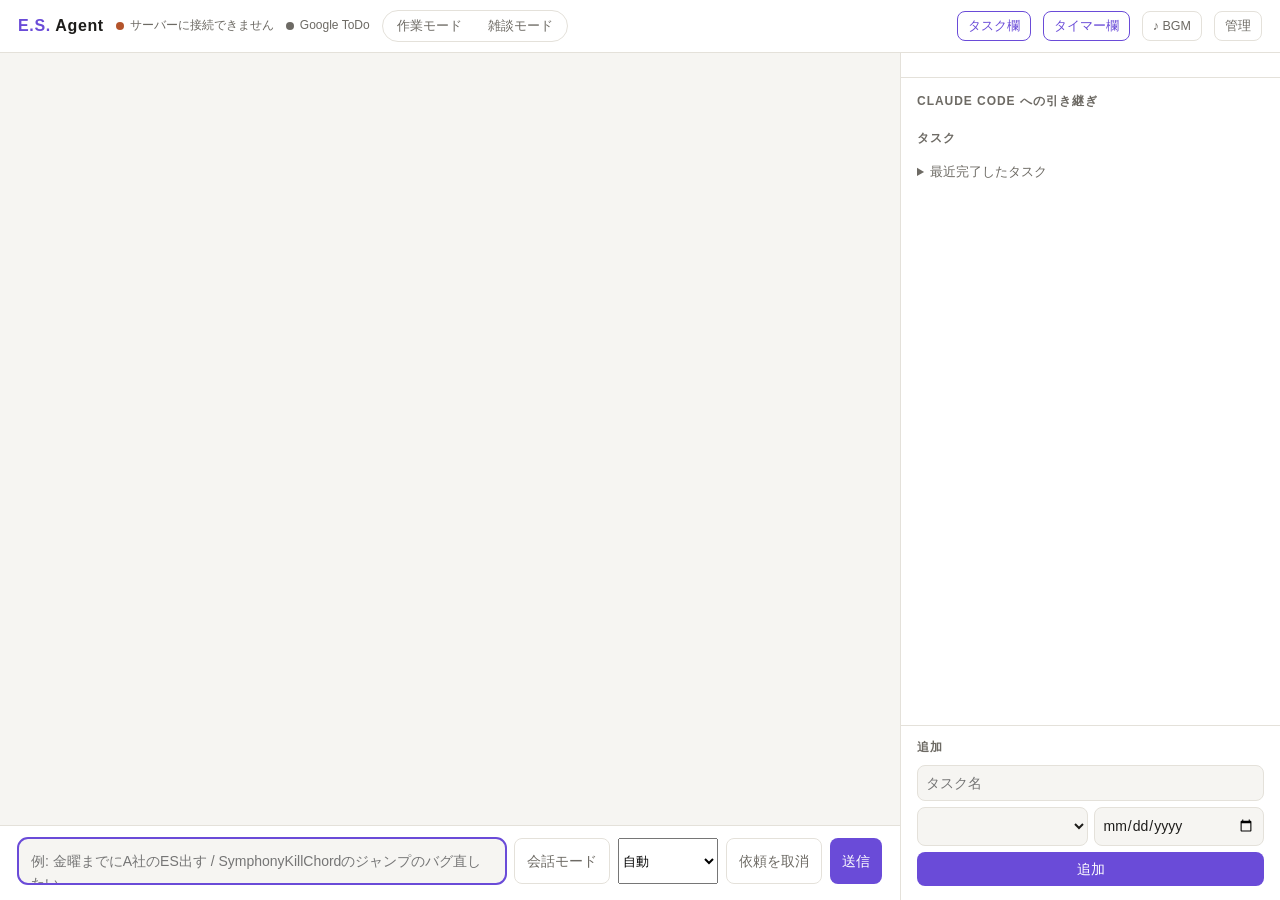
==== commit 9a97cbb8: "Merge b401be1fccf8f5833e1c1fc300198288215f5828 into 50137325f76b51f3a1fd24ac59287363b5823309" ====
(no text change in the page or its own stylesheets)
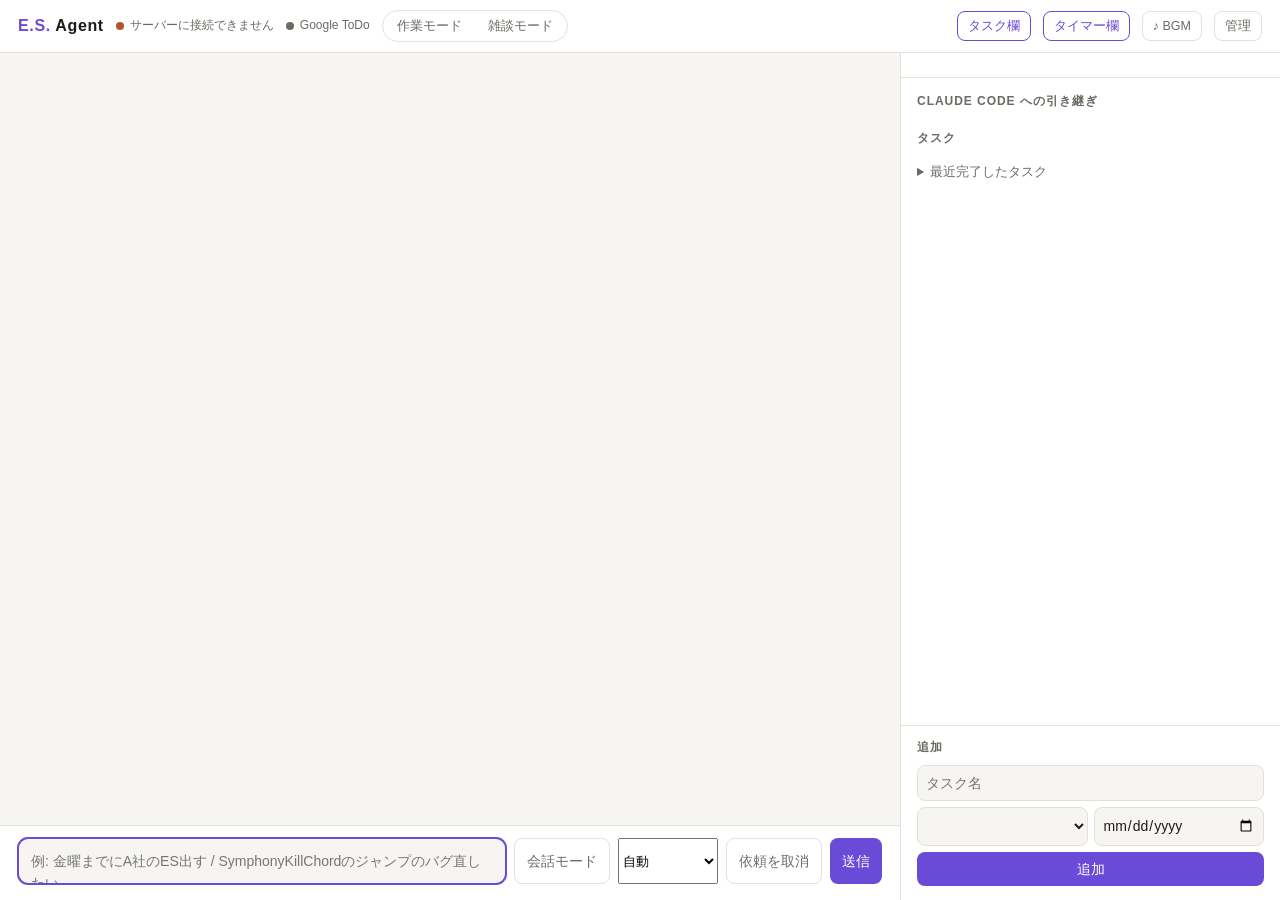
==== commit 7098d422: "feat: オンライン時は Gemini、つながらないときは Qwen で返事する（#312） Co-Authored-By: Claude Opus 5.5 <noreply@anthropic.c" ====
--- a/esagent/static/index.html
+++ b/esagent/static/index.html
@@ -327,7 +327,8 @@
 
 function render() {
   const l = S.llm;
-  if (!l.ollama) setStatus(false, "Ollama 未起動（タスク管理だけ使えます）");
+  if (l.backend === "gemini") setStatus(true, `${l.name}（オンライン）準備OK — オフライン時は ${l.local}`);
+  else if (!l.ollama) setStatus(false, "Ollama 未起動（タスク管理だけ使えます）");
   else if (!l.model) setStatus(false, `${l.name} 未ダウンロード`);
   else if (l.warming) setStatus(true, `${l.name} 読み込み中…（最初の返事の準備）`);
   else if (l.loaded === false) setStatus(true, `${l.name} 待機中（話しかけると読み込みます）`);
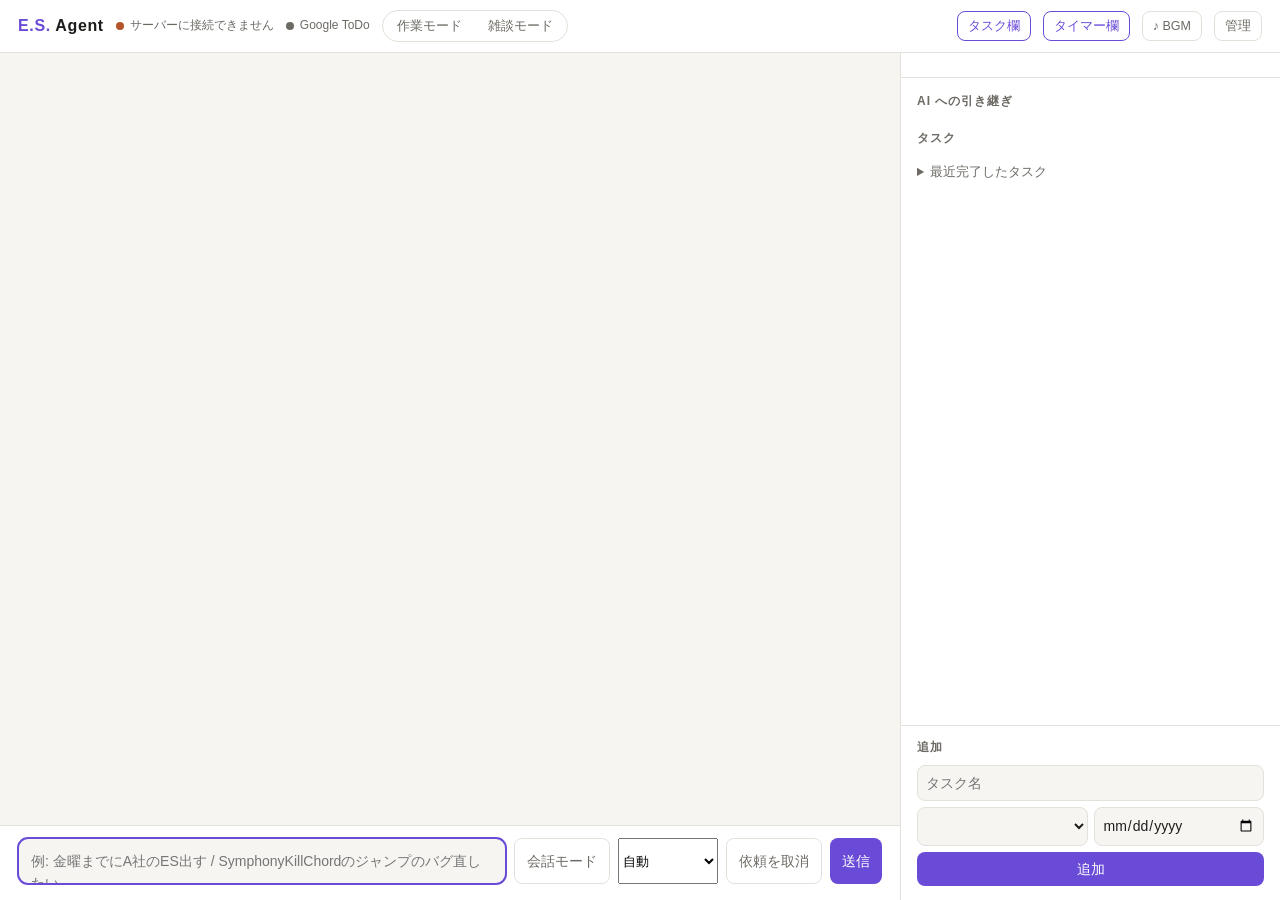
==== commit affb7d13: "feat: マルチ AI スキル（/codex, /agy, /gemini, /ai）とプロバイダ別引き継ぎ表示を追加（#323）" ====
--- a/esagent/static/index.html
+++ b/esagent/static/index.html
@@ -256,7 +256,7 @@
   <aside>
     <section id="cal" class="pinned top"></section>
     <div id="sidescroll">
-      <h2>Claude Code への引き継ぎ</h2>
+      <h2>AI への引き継ぎ</h2>
       <div id="handoffs"></div>
       <h2>タスク</h2>
       <div id="tasks"></div>
@@ -327,12 +327,10 @@
 
 function render() {
   const l = S.llm;
-  if (l.backend === "gemini") setStatus(true, `${l.name}（オンライン）準備OK — オフライン時は ${l.local}`);
-  else if (!l.ollama) setStatus(false, "Ollama 未起動（タスク管理だけ使えます）");
-  else if (!l.model) setStatus(false, `${l.name} 未ダウンロード`);
-  else if (l.warming) setStatus(true, `${l.name} 読み込み中…（最初の返事の準備）`);
-  else if (l.loaded === false) setStatus(true, `${l.name} 待機中（話しかけると読み込みます）`);
-  else setStatus(true, `${l.name} 準備OK`);
+  if (l.model) setStatus(true, `Gemini CLI（${l.name}）準備OK`);
+  else if (l.cli === false) setStatus(false, "Gemini CLI 未インストール（タスク管理だけ使えます）");
+  else if (l.online === false) setStatus(false, "オフライン（タスク管理だけ使えます）");
+  else setStatus(false, "Gemini CLI 未接続（タスク管理だけ使えます）");
 
   renderGoogle(S.google || {});
   renderLinked(S.linked || []);
@@ -353,15 +351,18 @@
     ? "雑談モード：なんでも話してね（タスクの追加・完了もできます）"
     : "作業モード：例「金曜までにA社のES出す」「何からやる？」　/ でスキル";
 
-  $("#handoffs").innerHTML = S.handoffs.length ? S.handoffs.map((h) => `
+  $("#handoffs").innerHTML = S.handoffs.length ? S.handoffs.map((h) => {
+    const pname = h.provider_name || "Claude Code";
+    return `
     <div class="handoff">
       <div class="t">#${h.task_id} ${esc(h.task_title)}</div>
-      <div class="m">${esc(h.project || "未分類")} ・ ${h.status === "opened" ? "開いた（結果待ち）" : "未オープン"}</div>
+      <div class="m">${esc(h.project || "未分類")} ・ ${esc(pname)} ・ ${h.status === "opened" ? "開いた（結果待ち）" : "未オープン"}</div>
       <div class="row">
-        <button data-open="${h.id}">${h.status === "opened" ? "もう一度開く" : "Claude Codeで開く"}</button>
+        <button data-open="${h.id}">${h.status === "opened" ? "もう一度開く" : `${esc(pname)}で開く`}</button>
         <button class="ghost" data-dismiss="${h.id}">取り下げ</button>
       </div>
-    </div>`).join("") : `<div class="task"><span></span><span class="meta">なし</span></div>`;
+    </div>`;
+  }).join("") : `<div class="task"><span></span><span class="meta">なし</span></div>`;
 
   const groups = {};
   for (const t of S.tasks) (groups[t.project || "未分類"] ??= []).push(t);
@@ -622,14 +623,7 @@
   }
 }
 
-// Load the model before the first message after a while (#119): when the window opens and when the
-// user starts typing. The server ignores repeats within 20 seconds and never generates text for this.
-let warmedAt = 0;
-const warm = () => { if (Date.now() - warmedAt > 20000) { warmedAt = Date.now(); api("/api/warm", {}).catch(() => {}); } };
-$("#input").addEventListener("input", warm);
 $("#input").addEventListener("input", () => window.Es?.hearing?.());  // the small cat listens while you type (#279)
-$("#input").addEventListener("focus", warm);
-warm();
 
 $("#send").addEventListener("submit", (e) => {
   e.preventDefault();
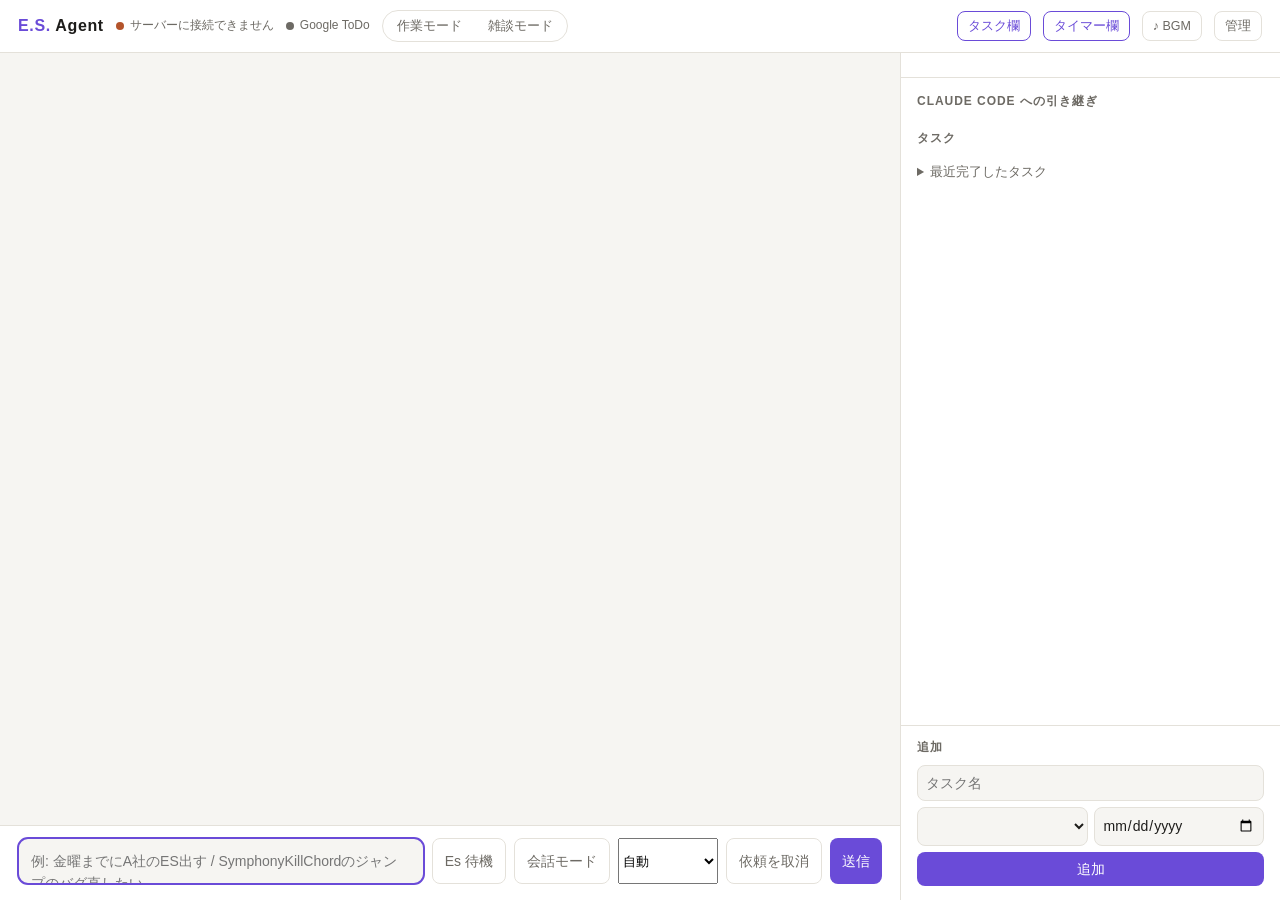
==== commit a8a841ea: "feat: 常時「Es」ウェイクワード待機と誤爆防止ディレイを追加（#338）" ====
--- a/esagent/static/index.html
+++ b/esagent/static/index.html
@@ -130,8 +130,8 @@
 .msg.notice { align-self: flex-start; background: var(--notice); color: var(--muted); font-size: 12.5px; border-radius: 8px; }
 .empty { color: var(--muted); margin: auto; text-align: center; }
 form#send { display: flex; gap: 8px; padding: 12px 18px 16px; border-top: 1px solid var(--line); background: var(--panel); }
-#listen { white-space: nowrap; }
-#listen.on { background: var(--user); color: var(--accent); border-color: var(--accent); }
+#listen, #wake { white-space: nowrap; }
+#listen.on, #wake.on { background: var(--user); color: var(--accent); border-color: var(--accent); }
 #listen-line { padding: 4px 18px; font-size: 12.5px; color: var(--muted); background: var(--panel); border-top: 1px solid var(--line); }
 textarea {
   flex: 1; resize: none; height: 46px; max-height: 160px; padding: 11px 12px; border-radius: 10px;
@@ -243,6 +243,7 @@
     <form id="send">
       <div id="cmdpop" hidden></div>
       <textarea id="input" placeholder="例: 金曜までにA社のES出す / SymphonyKillChordのジャンプのバグ直したい" autofocus></textarea>
+      <button id="wake" type="button" class="ghost" title="オンの間は「Es」と呼びかけて少し待つと自動で会話モードになります">Es 待機</button>
       <button id="listen" type="button" class="ghost" title="オンの間は話しかけるだけで送ります（Edge の音声認識）">会話モード</button>
       <select id="request-relation" title="前の依頼との関係">
         <option value="auto">自動</option><option value="independent">別の依頼</option>
@@ -256,7 +257,7 @@
   <aside>
     <section id="cal" class="pinned top"></section>
     <div id="sidescroll">
-      <h2>AI への引き継ぎ</h2>
+      <h2>Claude Code への引き継ぎ</h2>
       <div id="handoffs"></div>
       <h2>タスク</h2>
       <div id="tasks"></div>
@@ -351,18 +352,15 @@
     ? "雑談モード：なんでも話してね（タスクの追加・完了もできます）"
     : "作業モード：例「金曜までにA社のES出す」「何からやる？」　/ でスキル";
 
-  $("#handoffs").innerHTML = S.handoffs.length ? S.handoffs.map((h) => {
-    const pname = h.provider_name || "Claude Code";
-    return `
+  $("#handoffs").innerHTML = S.handoffs.length ? S.handoffs.map((h) => `
     <div class="handoff">
       <div class="t">#${h.task_id} ${esc(h.task_title)}</div>
-      <div class="m">${esc(h.project || "未分類")} ・ ${esc(pname)} ・ ${h.status === "opened" ? "開いた（結果待ち）" : "未オープン"}</div>
+      <div class="m">${esc(h.project || "未分類")} ・ ${h.status === "opened" ? "開いた（結果待ち）" : "未オープン"}</div>
       <div class="row">
-        <button data-open="${h.id}">${h.status === "opened" ? "もう一度開く" : `${esc(pname)}で開く`}</button>
+        <button data-open="${h.id}">${h.status === "opened" ? "もう一度開く" : "Claude Codeで開く"}</button>
         <button class="ghost" data-dismiss="${h.id}">取り下げ</button>
       </div>
-    </div>`;
-  }).join("") : `<div class="task"><span></span><span class="meta">なし</span></div>`;
+    </div>`).join("") : `<div class="task"><span></span><span class="meta">なし</span></div>`;
 
   const groups = {};
   for (const t of S.tasks) (groups[t.project || "未分類"] ??= []).push(t);
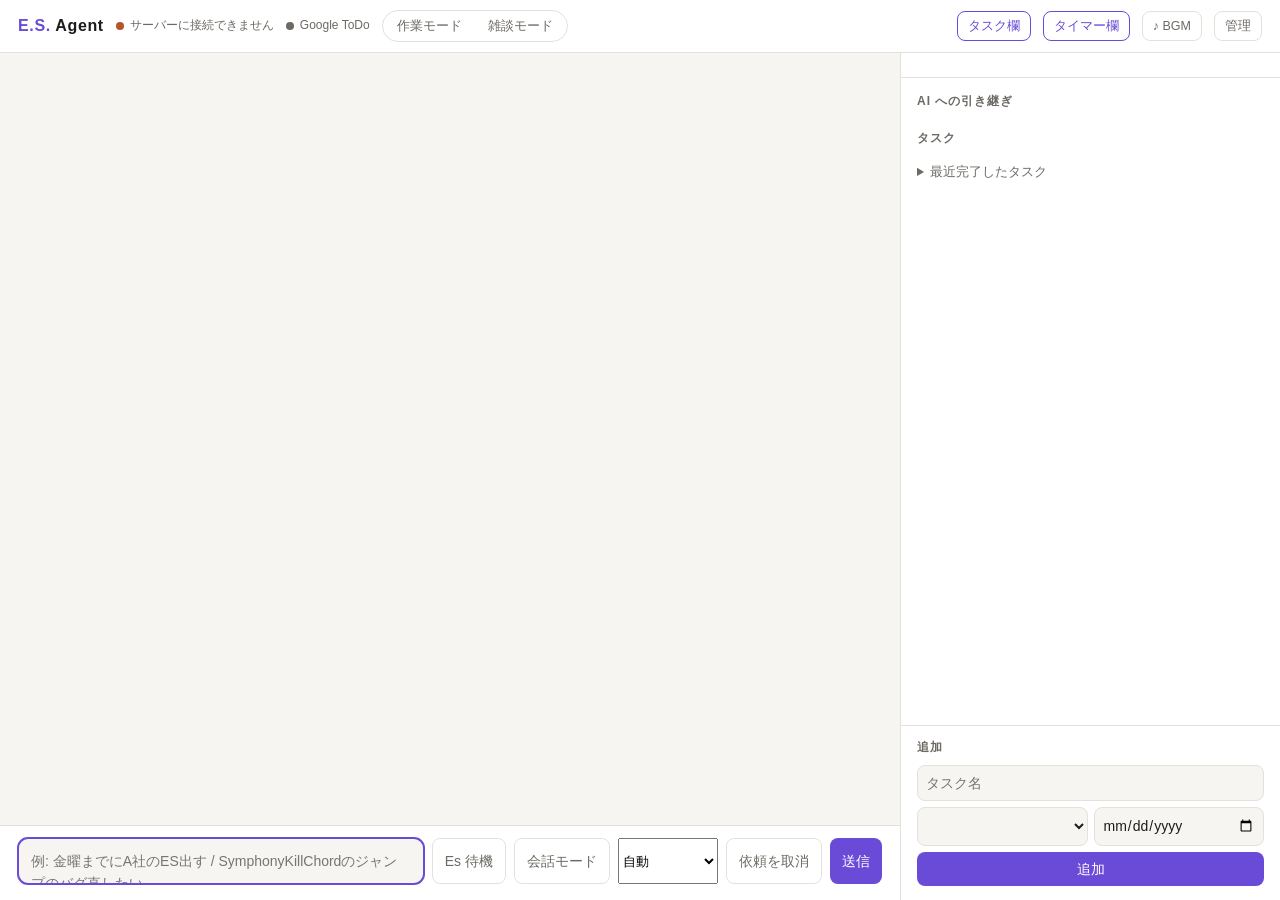
==== commit b441f7c9: "Merge remote-tracking branch 'origin/main' into feature/323-multi-ai-skills # Conflicts: #	CHANGELOG" ====
--- a/esagent/static/index.html
+++ b/esagent/static/index.html
@@ -257,7 +257,7 @@
   <aside>
     <section id="cal" class="pinned top"></section>
     <div id="sidescroll">
-      <h2>Claude Code への引き継ぎ</h2>
+      <h2>AI への引き継ぎ</h2>
       <div id="handoffs"></div>
       <h2>タスク</h2>
       <div id="tasks"></div>
@@ -352,15 +352,18 @@
     ? "雑談モード：なんでも話してね（タスクの追加・完了もできます）"
     : "作業モード：例「金曜までにA社のES出す」「何からやる？」　/ でスキル";
 
-  $("#handoffs").innerHTML = S.handoffs.length ? S.handoffs.map((h) => `
+  $("#handoffs").innerHTML = S.handoffs.length ? S.handoffs.map((h) => {
+    const pname = h.provider_name || "Claude Code";
+    return `
     <div class="handoff">
       <div class="t">#${h.task_id} ${esc(h.task_title)}</div>
-      <div class="m">${esc(h.project || "未分類")} ・ ${h.status === "opened" ? "開いた（結果待ち）" : "未オープン"}</div>
+      <div class="m">${esc(h.project || "未分類")} ・ ${esc(pname)} ・ ${h.status === "opened" ? "開いた（結果待ち）" : "未オープン"}</div>
       <div class="row">
-        <button data-open="${h.id}">${h.status === "opened" ? "もう一度開く" : "Claude Codeで開く"}</button>
+        <button data-open="${h.id}">${h.status === "opened" ? "もう一度開く" : `${esc(pname)}で開く`}</button>
         <button class="ghost" data-dismiss="${h.id}">取り下げ</button>
       </div>
-    </div>`).join("") : `<div class="task"><span></span><span class="meta">なし</span></div>`;
+    </div>`;
+  }).join("") : `<div class="task"><span></span><span class="meta">なし</span></div>`;
 
   const groups = {};
   for (const t of S.tasks) (groups[t.project || "未分類"] ??= []).push(t);
